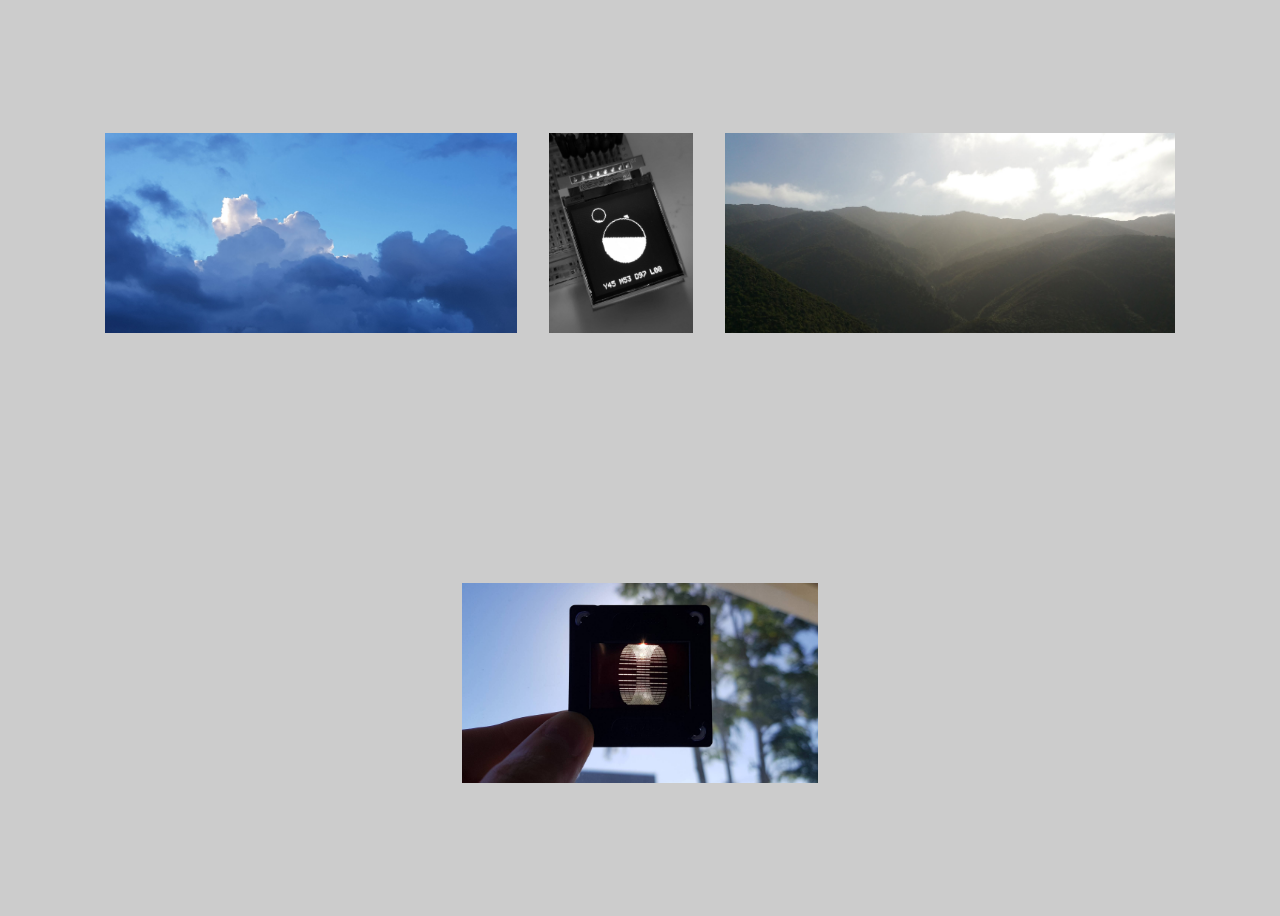
==== index.html @ 4b7ad437 "Fix example and README." ====
<!DOCTYPE html>
<html lang="en">
<head>
  <meta charset="utf-8">
  <title>lightbox</title>
  <link rel="stylesheet" href="src/lightbox.css">
  <style>
    body { background-color: #ccc; }
    .container { display: flex; flex-wrap: wrap; align-items: center; justify-content: center;  width: 100%; height: 100vh;}
    .image { height: 200px; margin: 1em; transition: all .3s ease-out ; }
    .image:hover { box-shadow: 0px 0px 30px rgba(0,0,0,0.3); cursor: pointer; }
</style>
</head>
<body>
  <div class="lightbox"></div>
  <section class="container">
    <img src="example/cloud.jpg" class="image">
    <img src="example/dastime.jpg" class="image">
    <img src="example/feather.jpg" class="image">
    <img src="example/slide.jpg" class="image">
  </section>
  <script src="src/lightbox.js"></script>
  <script>
    let lightbox = new Lightbox();
    lightbox.install(document.querySelector('.lightbox'), 'lightbox');

    let images = document.querySelectorAll(".image");
    for (let i = 0; i < images.length; i++)
    {
      images[i].addEventListener('click', function(){ lightbox.load(images[i].src); }, false);
    }
  </script>
</body>
</html>
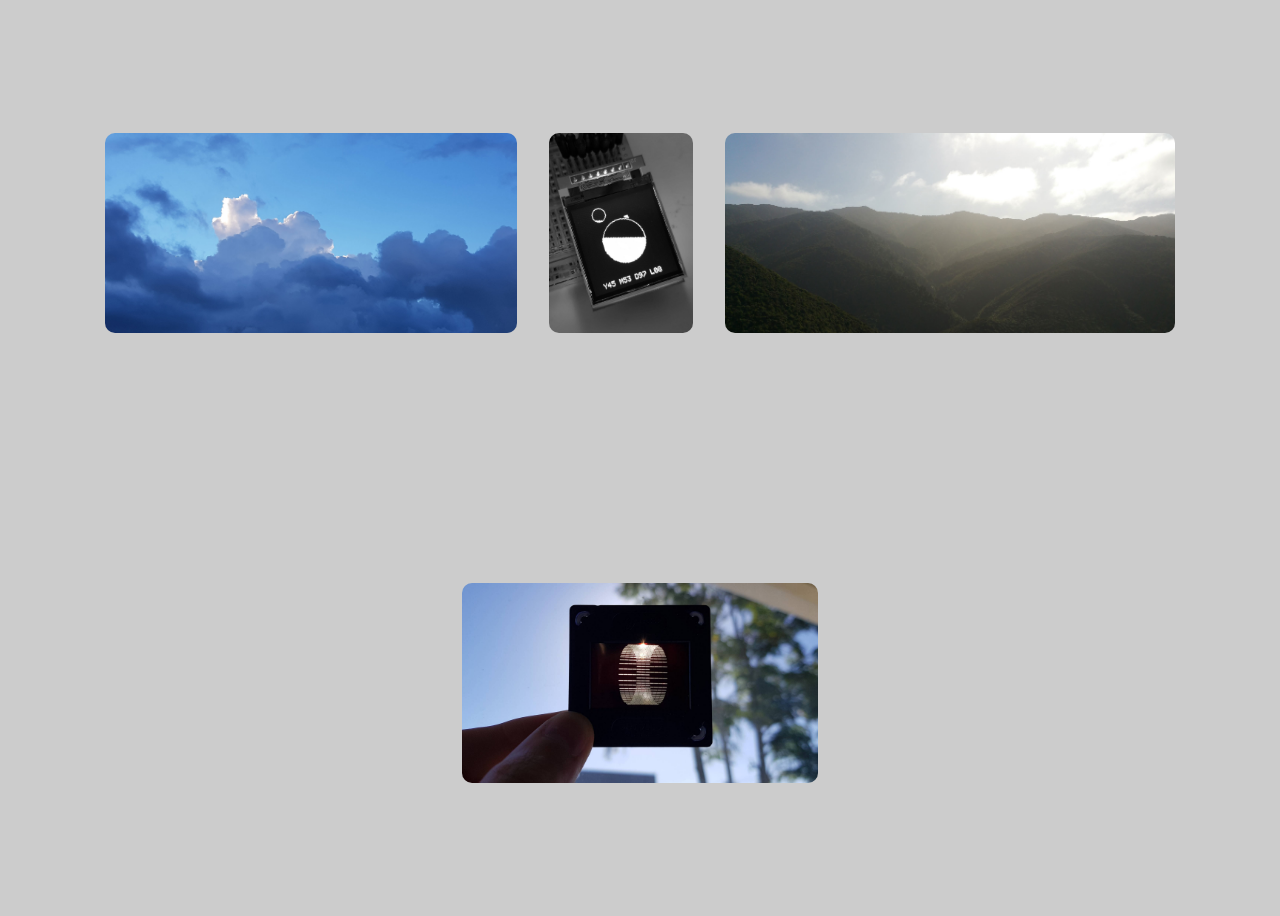
==== commit ffdcc5ec: "Add corner radius." ====
--- a/index.html
+++ b/index.html
@@ -7,7 +7,7 @@
   <style>
     body { background-color: #ccc; }
     .container { display: flex; flex-wrap: wrap; align-items: center; justify-content: center;  width: 100%; height: 100vh;}
-    .image { height: 200px; margin: 1em; transition: all .3s ease-out ; }
+    .image { height: 200px; margin: 1em; transition: all .3s ease-out; border-radius: 10px; }
     .image:hover { box-shadow: 0px 0px 30px rgba(0,0,0,0.3); cursor: pointer; }
 </style>
 </head>
@@ -27,7 +27,7 @@
     let images = document.querySelectorAll(".image");
     for (let i = 0; i < images.length; i++)
     {
-      images[i].addEventListener('click', function(){ lightbox.load(images[i].src); }, false);
+      lightbox.handle(images[i], images[i].src);
     }
   </script>
 </body>
